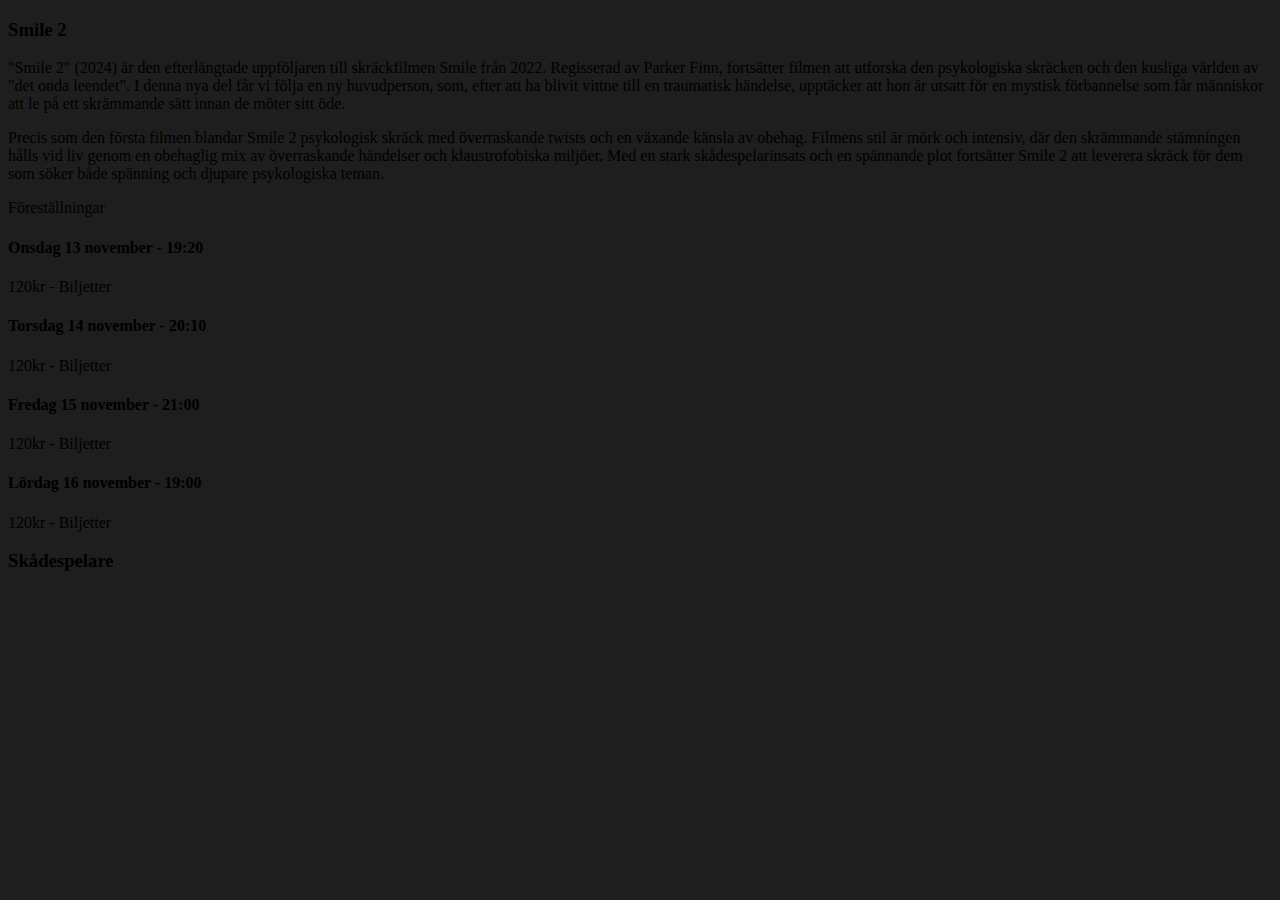
==== movieIndex.html @ 485792a9 "Created a basic HMTL structure for the movie page" ====
<!DOCTYPE html>
<html lang="sv">
<head>
  <meta charset="UTF-8">
  <meta name="viewport" content="width=device-width, initial-scale=1.0">
  <title>Popcorn & Panik</title>
  <link rel="stylesheet" href="styles.css">
</head>
<body>
    <div class="hero"></div>

<main>
    <section class="moviePictures"></section>

    <section class = "movie">
        <h3>Smile 2</h3>
        <p>
            "Smile 2" (2024) är den efterlängtade uppföljaren till skräckfilmen Smile från 2022. Regisserad av Parker Finn, fortsätter filmen att utforska den psykologiska skräcken och den kusliga världen av "det onda leendet". I denna nya del får vi följa en ny huvudperson, som, efter att ha blivit vittne till en traumatisk händelse, upptäcker att hon är utsatt för en mystisk förbannelse som får människor att le på ett skrämmande sätt innan de möter sitt öde.
        </p>
        <p>
            Precis som den första filmen blandar Smile 2 psykologisk skräck med överraskande twists och en växande känsla av obehag. Filmens stil är mörk och intensiv, där den skrämmande stämningen hålls vid liv genom en obehaglig mix av överraskande händelser och klaustrofobiska miljöer. Med en stark skådespelarinsats och en spännande plot fortsätter Smile 2 att leverera skräck för dem som söker både spänning och djupare psykologiska teman.
        </p>

        <section class = "bookTickets">
            <div class = "ticketHeader">
                <p>Föreställningar</p>
            </div>
            <div class="dates">
                <h4>Onsdag 13 november - 19:20</h4>
                <p>120kr - Biljetter</p>
                <h4>Torsdag 14 november - 20:10</h4>
                <p>120kr - Biljetter</p>
                <h4>Fredag 15 november - 21:00</h4>
                <p>120kr - Biljetter</p>
                <h4>Lördag 16 november - 19:00</h4>
                <p>120kr - Biljetter</p>
        </section>

    <section class = "actors">
        <h3>Skådespelare</h3>
        <div class = "actorPhoto"></div>
        <div class = "actorPhoto"></div>
        <div class = "actorPhoto"></div>
        <div class = "actorPhoto"></div>
        <div class = "actorPhoto"></div>
        <div class = "actorPhoto"></div>
    </section>

</main>
    <footer>
    </footer>
</body>
</html>
---- styles.css ----
/* Color variables */
:root {
    --boneWhite: #FFFDFB;
    --midnightBlack: #1E1E1E;
    --bloodRed: #B30100;
    --graveyardGreen: #3A4A37;
    --painfulPurple: #4D196D;
}

/* Font face links */
@font-face {
    font-family: 'Special Elite';
    src: url(aassets/fonts/Special_Elite/SpecialElite-Regular.ttf);
    font-weight: 400; 
}

@font-face {
    font-family: 'Ghastly Panic';
    src: url(assets/fonts/ghastly_panic/GhastlyPanic.ttf);
    font-weight: 400;
}

@font-face {
    font-family: 'Nunito Sans';
    src: url(assets/fonts/Nunito_Sans/NunitoSans-VariableFont_YTLC,opsz,wdth,wght.ttf);
}

/* Basic styling  */

* {
    box-sizing: border-box;
    background-color: var(--midnightBlack);
}

body {
    font-size: 16px;
}



.currentMoviesContainer {
    display: grid;
    grid-template-columns: repeat(2, 1fr);
    gap: 1rem;
    padding: 1rem;
}

.upcomingMoviesContainer {
    display: grid;
    grid-template-columns: repeat(2, 1fr);
    gap: 1 rem;
    padding: 1 rem;
}

.footer {
    .footer {
        display: flex;
        justify-content: center;
        align-items: center;
      }
}

/* media queries */

@media (min-width: 30rem) {
   .pageContent {
   display: grid;
   grid-template-columns: repeat(2, 1 fr);
   gap: 2 rem;
   }
}

@media (min-width: 48rem) { /* Equivalent to 768px */
    /* Styles for tablets */
}

@media (min-width: 64rem) { /* Equivalent to 1024px */
    /* Styles for desktops */
}
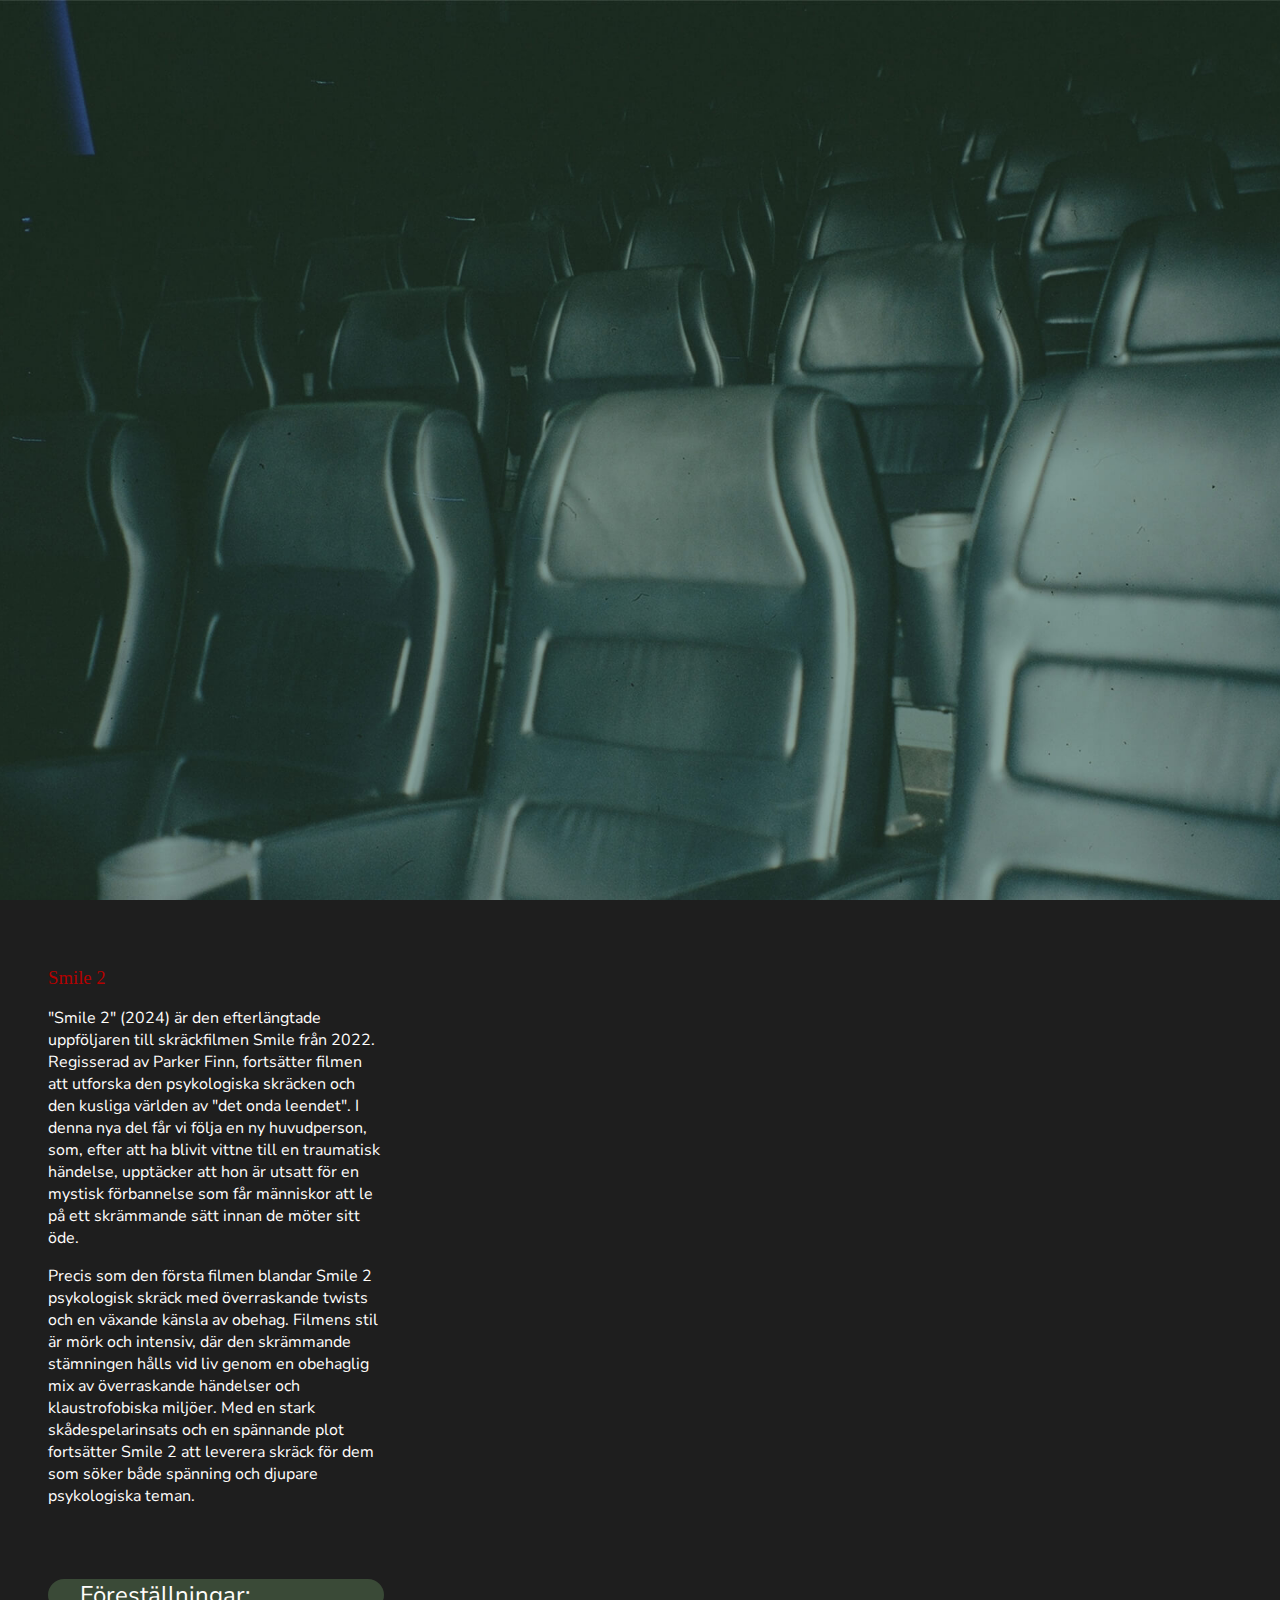
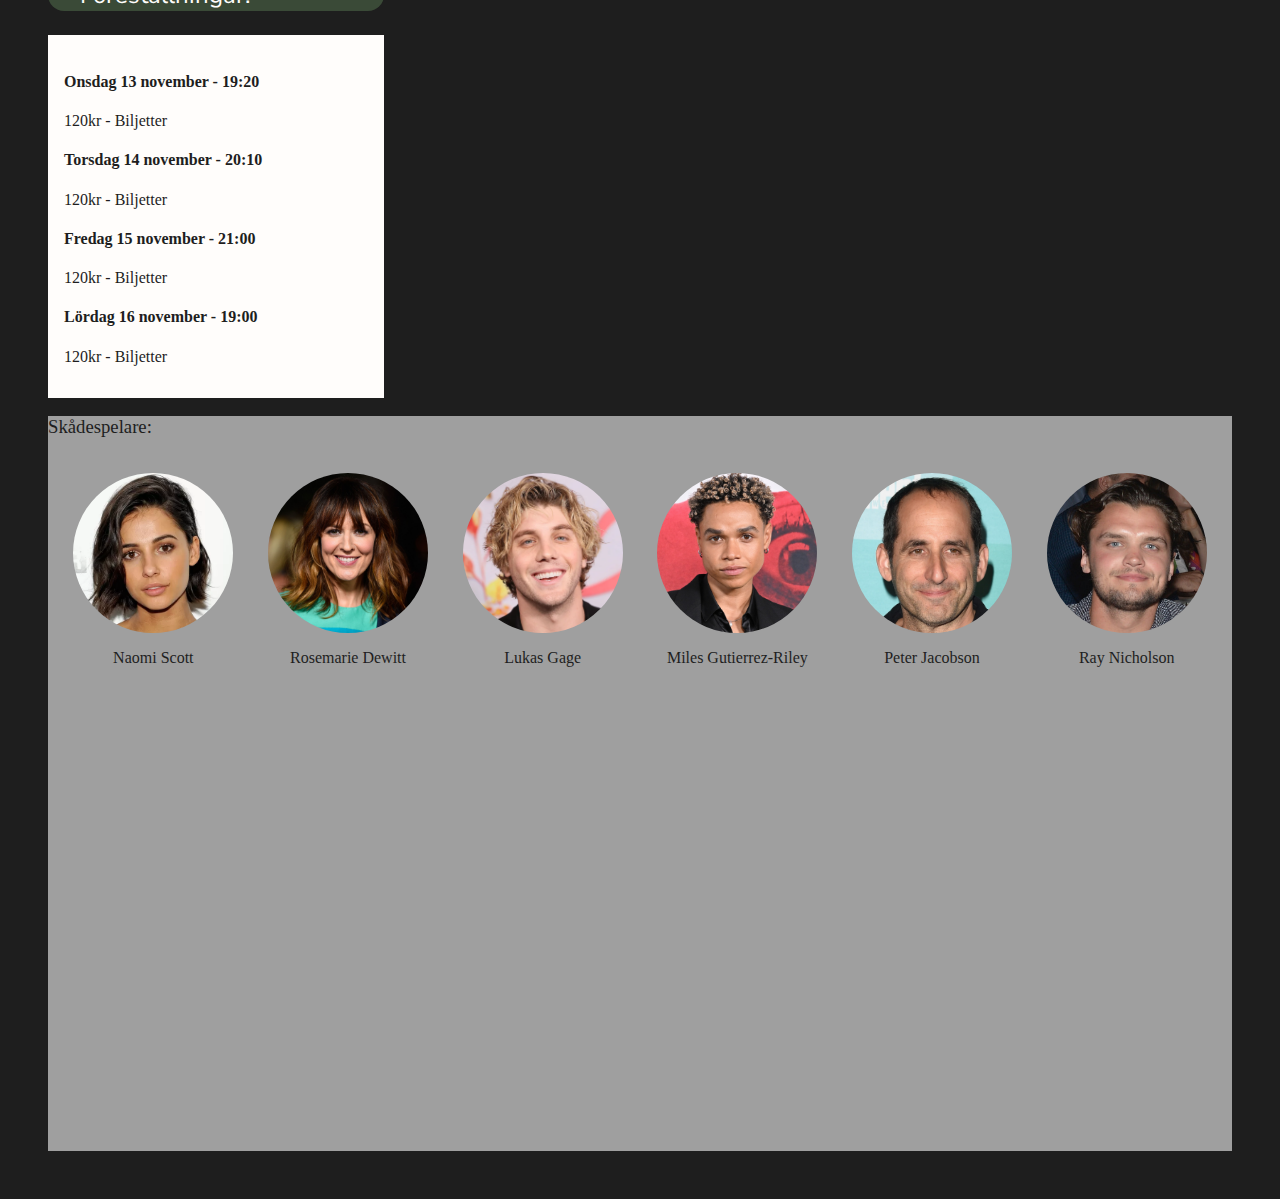
==== commit 240b3864: "A branch for working on the movieIndex page" ====
--- a/movieIndex.html
+++ b/movieIndex.html
@@ -4,13 +4,22 @@
   <meta charset="UTF-8">
   <meta name="viewport" content="width=device-width, initial-scale=1.0">
   <title>Popcorn & Panik</title>
-  <link rel="stylesheet" href="styles.css">
+  <link rel="stylesheet" href="movieIndexStyle.css">
 </head>
 <body>
     <div class="hero"></div>
 
 <main>
-    <section class="moviePictures"></section>
+
+<section class = "moviePromoContainer">
+    <section class="moviePictures">
+        <div class="imageRotator">
+            <img src="assets/images/smile2_WomanInAFurCoat.png" alt="A glamorous woman wearing sunglasses and a red coat, flanked by a young man and a middle-aged woman" class="rotatingImages">
+            <img src="assets/images/smile2_RayNicholsonSmiling.png" alt="A young man wearing a menacing smile" class="rotatingImages">
+            <img src="assets/images/smile2_SmilingWoman.png" alt="A smiling woman" class="rotatingImages">
+            <img src="assets/images/smile2_WideEyedMan.png" alt="The face of a wide-eyed, worried looking man" class = "rotatingImages">
+          </div>
+    </section>
 
     <section class = "movie">
         <h3>Smile 2</h3>
@@ -20,10 +29,11 @@
         <p>
             Precis som den första filmen blandar Smile 2 psykologisk skräck med överraskande twists och en växande känsla av obehag. Filmens stil är mörk och intensiv, där den skrämmande stämningen hålls vid liv genom en obehaglig mix av överraskande händelser och klaustrofobiska miljöer. Med en stark skådespelarinsats och en spännande plot fortsätter Smile 2 att leverera skräck för dem som söker både spänning och djupare psykologiska teman.
         </p>
+    </section>
 
         <section class = "bookTickets">
             <div class = "ticketHeader">
-                <p>Föreställningar</p>
+                <p>Föreställningar:</p>
             </div>
             <div class="dates">
                 <h4>Onsdag 13 november - 19:20</h4>
@@ -35,15 +45,36 @@
                 <h4>Lördag 16 november - 19:00</h4>
                 <p>120kr - Biljetter</p>
         </section>
+    </section>
 
     <section class = "actors">
-        <h3>Skådespelare</h3>
-        <div class = "actorPhoto"></div>
-        <div class = "actorPhoto"></div>
-        <div class = "actorPhoto"></div>
-        <div class = "actorPhoto"></div>
-        <div class = "actorPhoto"></div>
-        <div class = "actorPhoto"></div>
+        <h3>Skådespelare:</h3>
+        <div class="actorImageContainer">
+            <div class = "actorPhoto">
+                <img src="assets/images/smile2_SquareNaomiScott.png" alt = "Closeup of the actress Naomi Scott">
+                <p>Naomi Scott</p>
+            </div>
+            <div class = "actorPhoto">
+                <img src ="assets/images/smile2_SquareRosemarieDewitt.png" alt = "Closeup of the actress Rosemarie Dewitt">
+                <p>Rosemarie Dewitt</p>
+            </div>
+            <div class = "actorPhoto">
+                <img src="assets/images/smile2_SquareLukasGage.png" alt ="Closeup of the actor Lukas Gage">
+                <p>Lukas Gage</p>
+            </div>
+            <div class = "actorPhoto">
+                <img src="assets/images/smile2_SquareMilesGutierrezRiley.png" alt = "Closeup of the actor Miles Gutierrez-Riley">
+                <p>Miles Gutierrez-Riley</p>
+            </div>
+            <div class = "actorPhoto">
+                <img src = "assets/images/smile2_SquarePeterJacobson.png" alt = "Closeup of the actor Peter Jacobson">
+                <p>Peter Jacobson</p>
+            </div>
+            <div class = "actorPhoto">
+                <img src = "assets/images/Smile2_SquareRayNicholson.png" alt = "Closeup of the actor Ray Nicholson">
+                <p>Ray Nicholson</p>
+            </div>
+        </div>
     </section>
 
 </main>
--- a/movieIndexStyle.css
+++ b/movieIndexStyle.css
@@ -0,0 +1,358 @@
+/* Color variables */
+:root {
+    --boneWhite: #FFFDFB;
+    --midnightBlack: #1E1E1E;
+    --bloodRed: #B30100;                    /* Vi behöver en färgvariabel för #9F9F9F (grå)! */
+    --graveyardGreen: #3A4A37;
+    --painfulPurple: #4D196D;
+}
+
+/* Font face links */
+@font-face {
+    font-family: 'Special Elite';
+    src: url(aassets/fonts/Special_Elite/SpecialElite-Regular.ttf);
+    font-weight: 400; 
+}
+
+@font-face {
+    font-family: 'Ghastly Panic';
+    src: url(assets/fonts/ghastly_panic/GhastlyPanic.ttf);
+    font-weight: 400;
+}
+
+@font-face {
+    font-family: 'Nunito Sans';
+    src: url(assets/fonts/Nunito_Sans/NunitoSans-VariableFont_YTLC,opsz,wdth,wght.ttf);
+}
+
+/* Basic styling  */
+
+* {
+    box-sizing: border-box;
+    /* font-size: 16px; */
+}
+
+body {
+    margin: 0;
+    padding: 0;
+    background-color: var(--painfulPurple);
+    color: var(--boneWhite);
+    font-family: 'Nunito Sans';
+}
+
+/* Hero styling */
+
+.hero {
+    position: relative; /* Ensures child elements can be positioned absolutely */
+    width: 100%; /* Full width of the viewport */
+    /*height: 50vh; /* Full height of the viewport */
+    background-image: url('/assets/images/heroStartPageLarge.jpg'); /* hero image */
+    background-size: cover; /* Scale the image to cover the container */
+    background-position: center; /* Center the image */
+    margin: 0;
+    padding: 0;
+    height: calc(100vw * 9 / 16);
+}
+
+.heroTitle {
+    font-family: 'Ghastly Panic';
+    font-weight: lighter;
+    font-size: clamp(84px, 10vw + 50px, 248px);
+    color: var(--bloodRed);
+    text-align: center;
+    margin: 0; /* Remove default margin */
+    padding: 20% 0 0 0; /* Remove default padding */
+}
+
+/* Main content */
+
+main {
+    background-color: var(--midnightBlack);
+    padding: 3rem;
+    margin: auto;    
+}
+
+section {
+    width: 21rem;
+    height: auto;
+    box-sizing: border-box;
+}
+
+h3 {
+    font-family: 'Special Elite';
+    font-weight: 300;
+}
+
+
+/* Current Movies styling */
+
+.currentMoviesHeader {
+    color: var(--bloodRed);
+    font-size: 2rem;
+    margin: 0;
+    padding: 1rem 0 1rem 0;
+}
+
+.currentMoviesContainer, .upcomingMoviesContainer {
+    display: flex;
+    justify-content: space-evenly;
+}
+
+/* Offer styling */
+
+.offerHeader {
+    font-size: 2.375rem;
+    text-transform: uppercase;
+}
+
+/* Upcoming Movies styling */
+
+.upcomingMoviesHeader {
+    color: var(--bloodRed);
+    font-size: 2rem;
+}
+
+/* Newsletter styling */
+
+
+.newsletterHeader {
+    font-size: 1.5rem;
+}
+
+.newsletterInput {
+    border-radius: 1.5rem;
+    background-color: var(--graveyardGreen);
+    width: 21.25rem;
+    height: 3rem;
+    border: none;
+    text-align: center;
+    font-family: 'Nunito Sans';
+    font-size: 1rem;
+    color: #FFF !important;
+}
+
+.newsletterInput::placeholder{
+    color: var(--boneWhite);
+}
+
+
+/* .currentMoviesContainer {
+    display: grid;
+    grid-template-columns: repeat(2, 1fr);
+    gap: 1rem;
+    padding: 1rem;
+}
+
+.upcomingMoviesContainer {
+    display: grid;
+    grid-template-columns: repeat(2, 1fr);
+    gap: 1 rem;
+    padding: 1 rem;
+} */
+
+/* Button styling */
+
+.button {
+    background-color: var(--painfulPurple);
+    color: var(--boneWhite);
+    border-radius: 25px;
+    height: 2rem;
+    width: auto;
+    padding: 0.5rem 2rem;
+    border: none;
+    display: inline-flex;
+    justify-content: center;
+    align-items: center;
+    gap: 10px;
+    font-size: 1rem;
+    line-height: normal;
+}
+
+.button:hover {
+    background-color: var(--boneWhite);
+    color: var(--midnightBlack);
+}
+
+.button:visited {
+    background-color: var(--graveyardGreen);
+}
+
+/* Footer styling */
+
+footer {
+    background-color: var(--painfulPurple);
+}
+
+
+/*Movie Index styling */
+
+.moviePromoContainer {
+    display: grid;
+    grid-template-columns: repeat(1, 1fr);
+}
+
+.movie h3 {
+    color: var(--bloodRed);
+}
+
+/* Container for the images */
+.imageRotator {
+    position: relative;
+    width: 20rem;  
+    height: 20rem; 
+    overflow: hidden;
+}
+
+ .rotatingImages {
+    position: absolute;
+    top: 0;
+    left: 0;
+    width: 100%;
+    height: 100%;
+    opacity: 0;
+    animation: rotateImages 16s infinite; /* 16 seconds for all images to rotate */
+}
+
+/* Set the delay for each image to start at different times */
+.rotatingImages:nth-child(1) {
+    animation-delay: 0s;
+}
+
+.rotatingImages:nth-child(2) {
+    animation-delay: 4s;
+}
+
+.rotatingImages:nth-child(3) {
+    animation-delay: 8s;
+}
+
+.rotatingImages:nth-child(4) {
+    animation-delay: 12s;
+}
+
+/* Keyframes for the rotation effect */
+@keyframes rotateImages {
+    0%, 100% {
+        opacity: 0; /* Fully transparent at the start and end of the animation cycle */
+    }
+    15%, 85% {
+        opacity: 1; /* Fully visible during 15% to 85% of the animation cycle */
+    }
+}
+
+.ticketHeader {
+    background-color: var( --graveyardGreen);
+    border-radius: 1.5rem;
+    font-size: 1.5rem;
+    padding-left: 2rem;
+}
+
+.dates {
+    background-color: var(--boneWhite);
+    color: var(--midnightBlack);
+    font-family: 'Special Elite';
+    padding: 1rem;
+}
+
+.actors {
+    background-color: #9F9F9F;
+    color: var(--midnightBlack);
+    font-family: 'Special Elite';
+}
+
+.actorPhoto img {
+    width: 10rem;
+    height: 10rem;
+    border-radius: 50%;
+}
+
+.actorPhoto {
+    display: flex;
+    flex-direction: column;
+    justify-content: center; 
+    align-items: center;   
+    text-align: center;  
+}
+
+.actorImageContainer {
+    display: grid;
+    grid-template-columns: repeat(2, 1fr);          /*Varför får jag bara två (fyrkantiga!) bilder på mobil? */
+    grid-template-rows: repeat(3, 1fr);   
+    gap: 1rem; 
+    padding: 1rem;
+}
+
+/* media queries */
+
+@media (min-width: 30rem) { /* ANVÄND INTE REM HÄR */
+   /* .pageContent {
+   display: grid;
+   grid-template-columns: repeat(2, 1 fr);
+   gap: 2 rem; */
+   }
+
+@media (min-width: 768px) {
+    .hero {
+      height: 100vh; /* Fullscreen for larger screens */
+    }
+
+    .imageRotator {
+        position: relative;
+        width: 29rem;  
+        height: 29rem; 
+        overflow: hidden;
+    }
+
+    .moviePromoContainer {
+        display: grid;
+        grid-template-columns: 1fr 1fr; 
+        grid-template-rows: auto auto; 
+        gap: 2rem;
+        width: 100%;
+    }
+
+    .movie {
+        grid-column: 1; 
+        grid-row: 1; 
+    }
+
+    .moviePictures {
+        grid-column: 2; 
+        grid-row: 1; 
+    }
+
+    .bookTickets {
+        grid-column: 1; 
+        grid-row: 2;
+    }
+
+    .actors {
+        width: 100%;
+    }
+
+    .actorImageContainer {
+        display: grid;
+        grid-template-columns: repeat(6, 1fr);
+    }
+
+  }
+
+@media (min-width: 1024rem) { /* Equivalent to 1024px */
+    .hero {
+        height: 100vh; /* Fullscreen for larger screens */
+      }
+
+    .moviePromoContainer {
+        grid-template-columns: 1fr 1fr; 
+        width: 100%;
+    }
+
+    .actorImageContainer {
+        display: grid;
+        grid-template-rows: repeat(6, 1fr);
+    }
+}
+
+
+
+
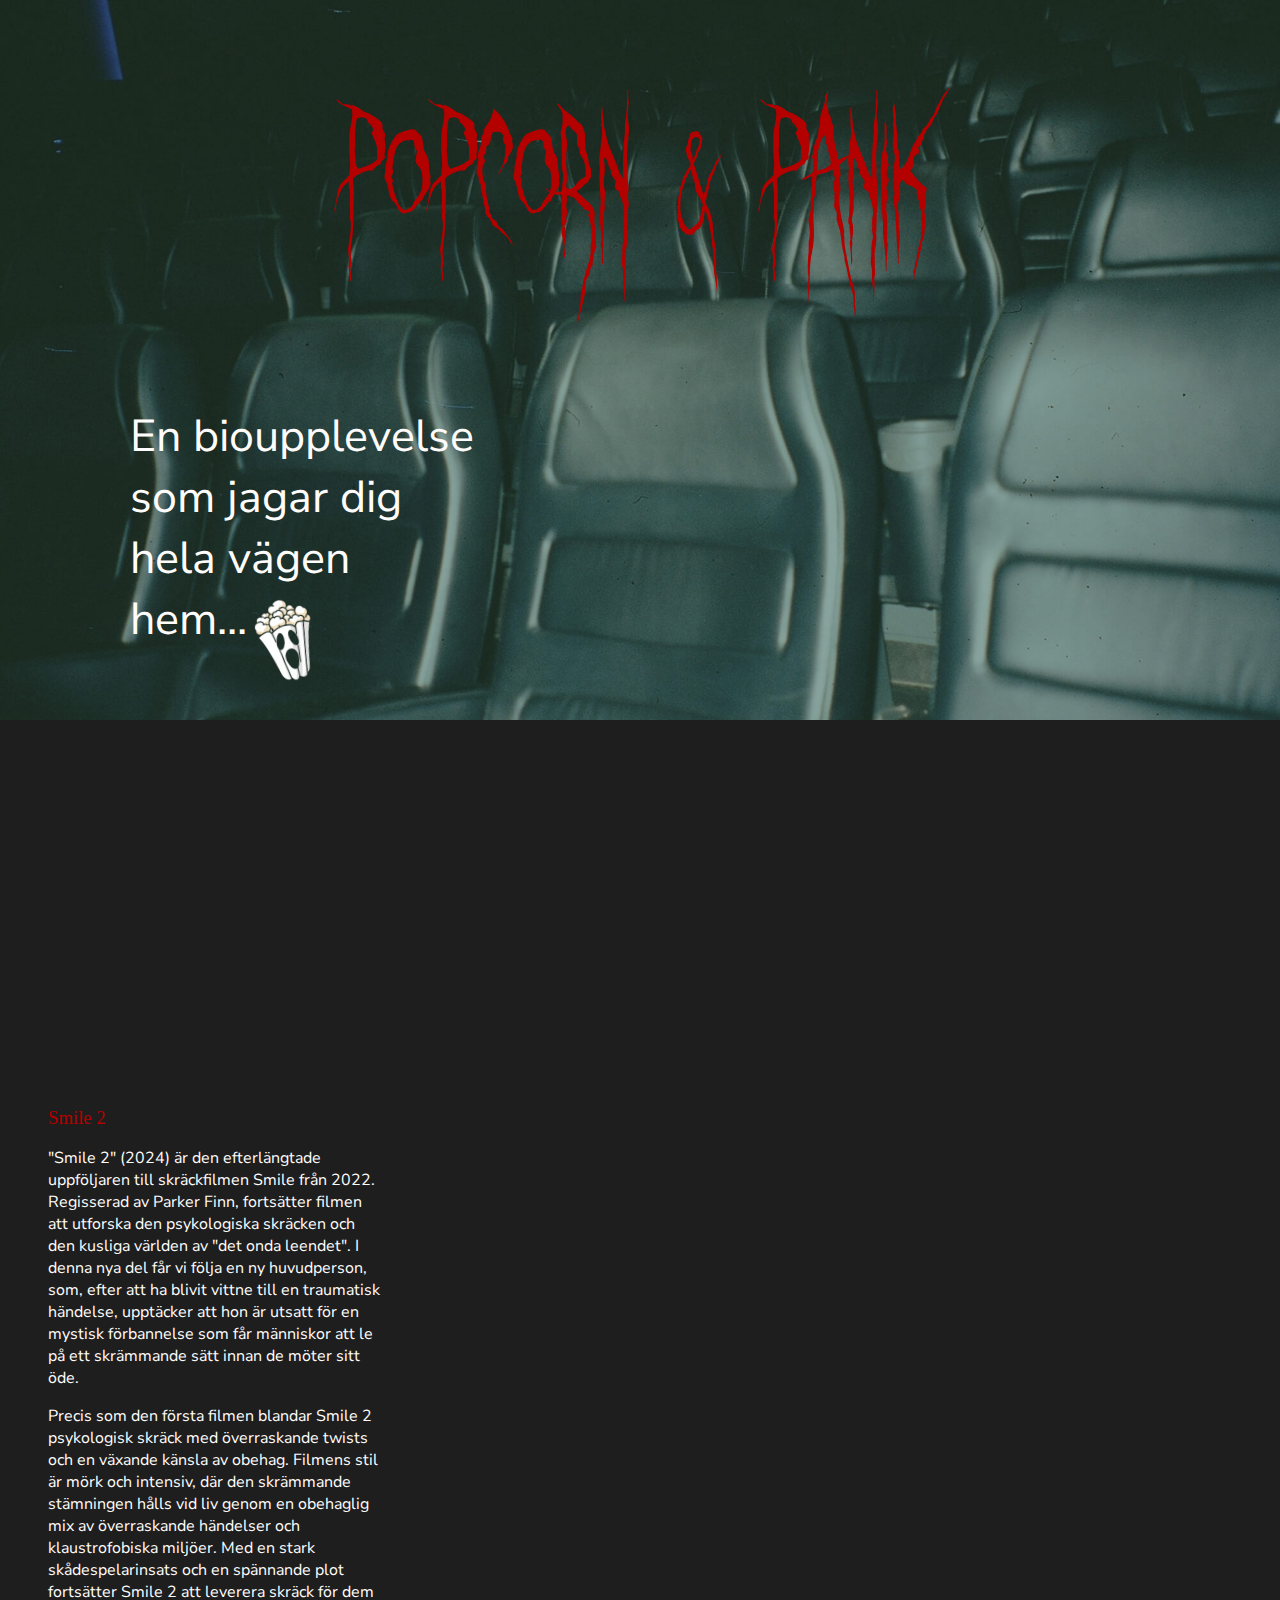
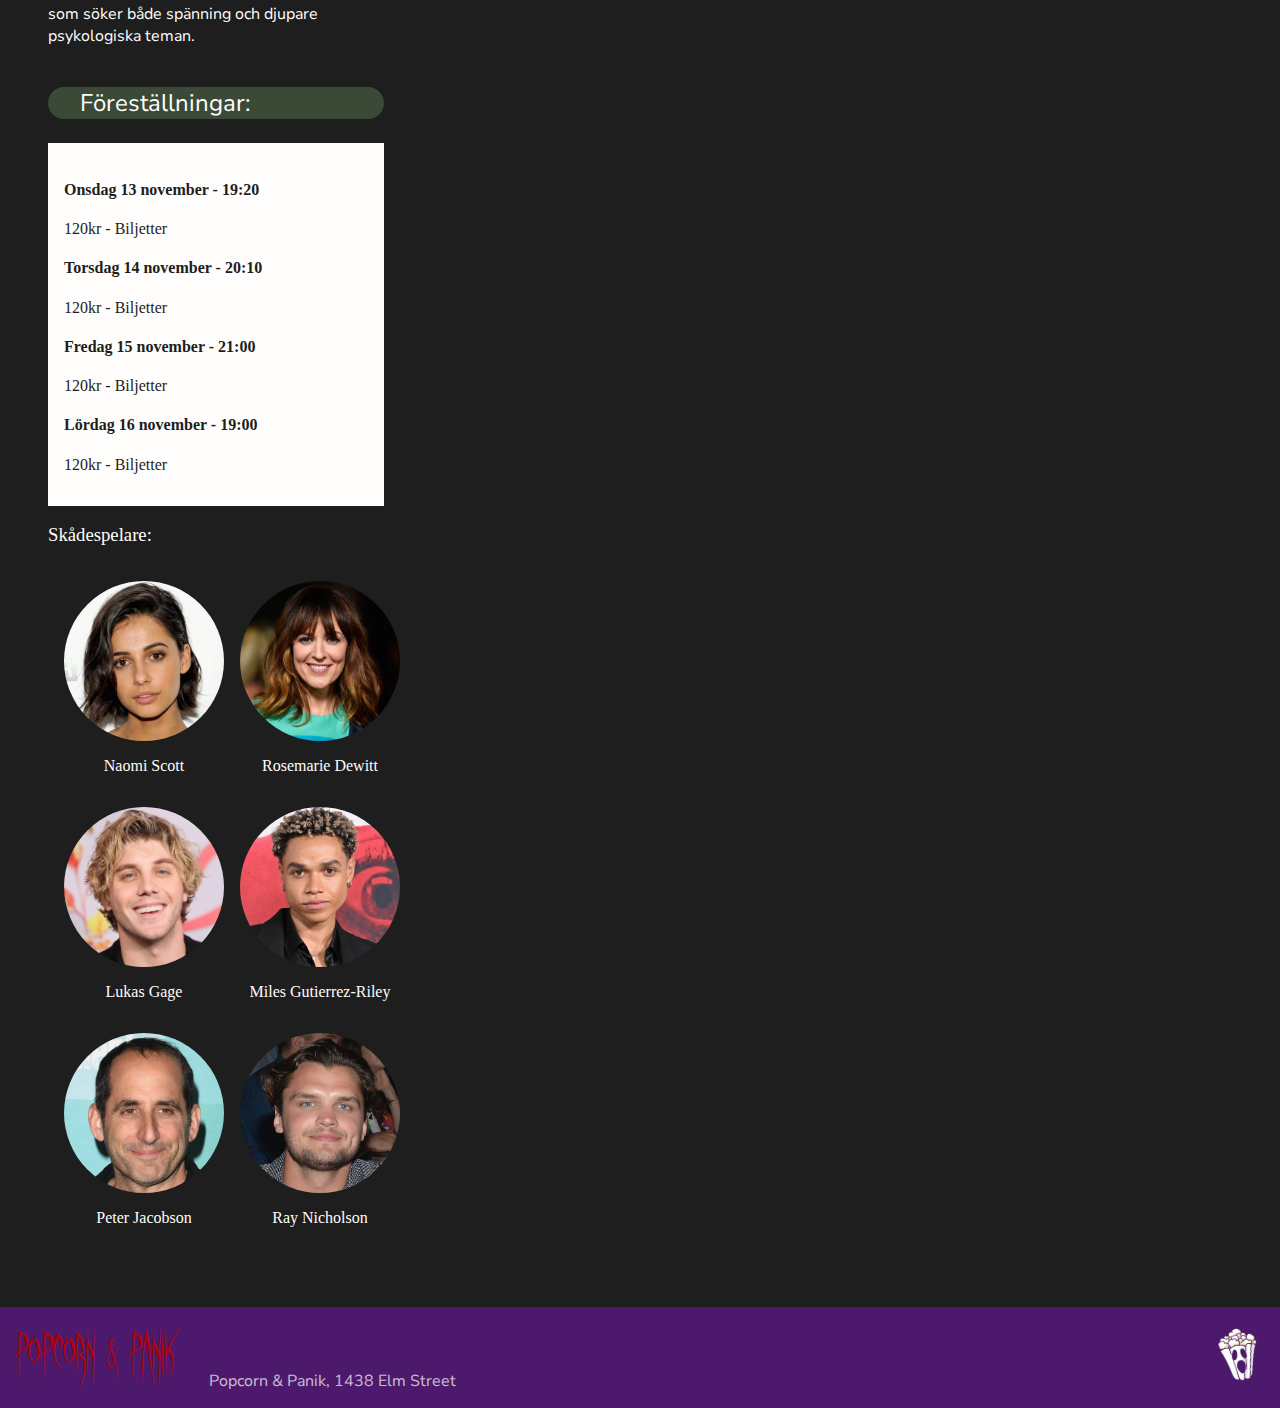
==== commit 8382255f: "added header and footer to movieIndex.html and adjusted styles" ====
--- a/movieIndex.html
+++ b/movieIndex.html
@@ -7,7 +7,20 @@
   <link rel="stylesheet" href="movieIndexStyle.css">
 </head>
 <body>
-    <div class="hero"></div>
+
+        <!-- Hero container -->
+
+        <header class="hero">
+            <h1 class="heroTitle">Popcorn & Panik</h1>
+            <div class="heroText">
+                En bioupplevelse <br>
+                som jagar dig <br>
+                hela vägen <br>
+                hem...
+    
+                <img src="/assets/images/heroLogoBig.png" alt="" class="heroLogo">
+            </div>
+        </header>
 
 <main>
 
@@ -78,7 +91,18 @@
     </section>
 
 </main>
+
+    <!-- Footer section-->
+
     <footer>
+        <div class="footerTextContainer">
+            <div class="footerText">Popcorn & Panik</div>
+            <div class="footerAdress">Popcorn & Panik, 1438 Elm Street</div>
+        </div>
+        <div class="footerLogoContainer">
+            <img src="/assets/images/popcornPanicLogo.png" alt="" class="footerLogo">
+        </div>
     </footer>
+    
 </body>
 </html>
--- a/movieIndexStyle.css
+++ b/movieIndexStyle.css
@@ -2,7 +2,7 @@
 :root {
     --boneWhite: #FFFDFB;
     --midnightBlack: #1E1E1E;
-    --bloodRed: #B30100;                    /* Vi behöver en färgvariabel för #9F9F9F (grå)! */
+    --bloodRed: #B30100;                 
     --graveyardGreen: #3A4A37;
     --painfulPurple: #4D196D;
 }
@@ -43,25 +43,39 @@
 /* Hero styling */
 
 .hero {
-    position: relative; /* Ensures child elements can be positioned absolutely */
-    width: 100%; /* Full width of the viewport */
-    /*height: 50vh; /* Full height of the viewport */
-    background-image: url('/assets/images/heroStartPageLarge.jpg'); /* hero image */
-    background-size: cover; /* Scale the image to cover the container */
-    background-position: center; /* Center the image */
+    /* position: relative;  */
+    width: 100%; 
+    height: 45rem;
+    background-image: url('/assets/images/heroStartPageLarge.jpg'); 
+    background-size: cover; 
+    background-position: center; 
     margin: 0;
     padding: 0;
-    height: calc(100vw * 9 / 16);
 }
 
 .heroTitle {
     font-family: 'Ghastly Panic';
     font-weight: lighter;
-    font-size: clamp(84px, 10vw + 50px, 248px);
+    font-size: clamp(5.25rem, 10vw + 3.125rem, 15.5rem);
     color: var(--bloodRed);
     text-align: center;
     margin: 0; /* Remove default margin */
-    padding: 20% 0 0 0; /* Remove default padding */
+    padding: 4.5rem 0 0 0; 
+}
+
+.heroText {
+    font-size: clamp(1.5rem, 3.5vw, 3rem);
+    position: relative;
+    left: 130px;
+    top: 80px;
+}
+
+.heroLogo {
+    position: absolute;
+    width: 82.848px;
+    height: 102.937px;
+    transform: rotate(-6.189deg);
+
 }
 
 /* Main content */
@@ -255,8 +269,8 @@
 }
 
 .actors {
-    background-color: #9F9F9F;
-    color: var(--midnightBlack);
+    background-color:var(--midnightBlack);
+    color: var(--boneWhite);
     font-family: 'Special Elite';
 }
 
@@ -282,6 +296,39 @@
     padding: 1rem;
 }
 
+/* Footer styling */
+
+footer {
+    background-color: var(--painfulPurple);
+    display: flex;
+    flex-direction: row;
+    justify-content: space-between;
+    align-items: center;
+    padding: 1rem;
+}
+
+.footerTextContainer {
+    display: flex;
+    align-items: flex-end;
+    gap: 2rem;
+}
+
+.footerText {
+    font-family: 'Ghastly Panic';
+    color: var(--bloodRed);
+    font-size: 3rem;
+}
+
+.footerAdress {
+    opacity: 0.7;
+}
+
+.footerLogo {
+    width: 47.917px;
+    height: 59.537px;
+    transform: rotate(-6.189deg);
+}
+
 /* media queries */
 
 @media (min-width: 30rem) { /* ANVÄND INTE REM HÄR */
@@ -291,10 +338,21 @@
    gap: 2 rem; */
    }
 
-@media (min-width: 768px) {
+@media (max-width: 768px) { /* ANVÄND INTE REM HÄR */
     .hero {
-      height: 100vh; /* Fullscreen for larger screens */
-    }
+        background-image: url('/assets/images/heroStartPageSmall.jpg');
+        height: 375px;
+    }
+    .heroText {
+        left: 25px;
+        top: 40px;
+    }
+    .heroLogo {
+        width: 2rem;
+        height: 2.39rem;
+        transform: rotate(-6.094deg);
+    }
+
 
     .imageRotator {
         position: relative;
@@ -335,6 +393,19 @@
         grid-template-columns: repeat(6, 1fr);
     }
 
+    .footerText {
+        font-size: 24px;
+    }
+
+    .footerAdress {
+        font-size: 12px;
+    }
+
+    .footerLogo {
+        width: 35.575px;
+        height: 44.202px;
+    }
+
   }
 
 @media (min-width: 1024rem) { /* Equivalent to 1024px */
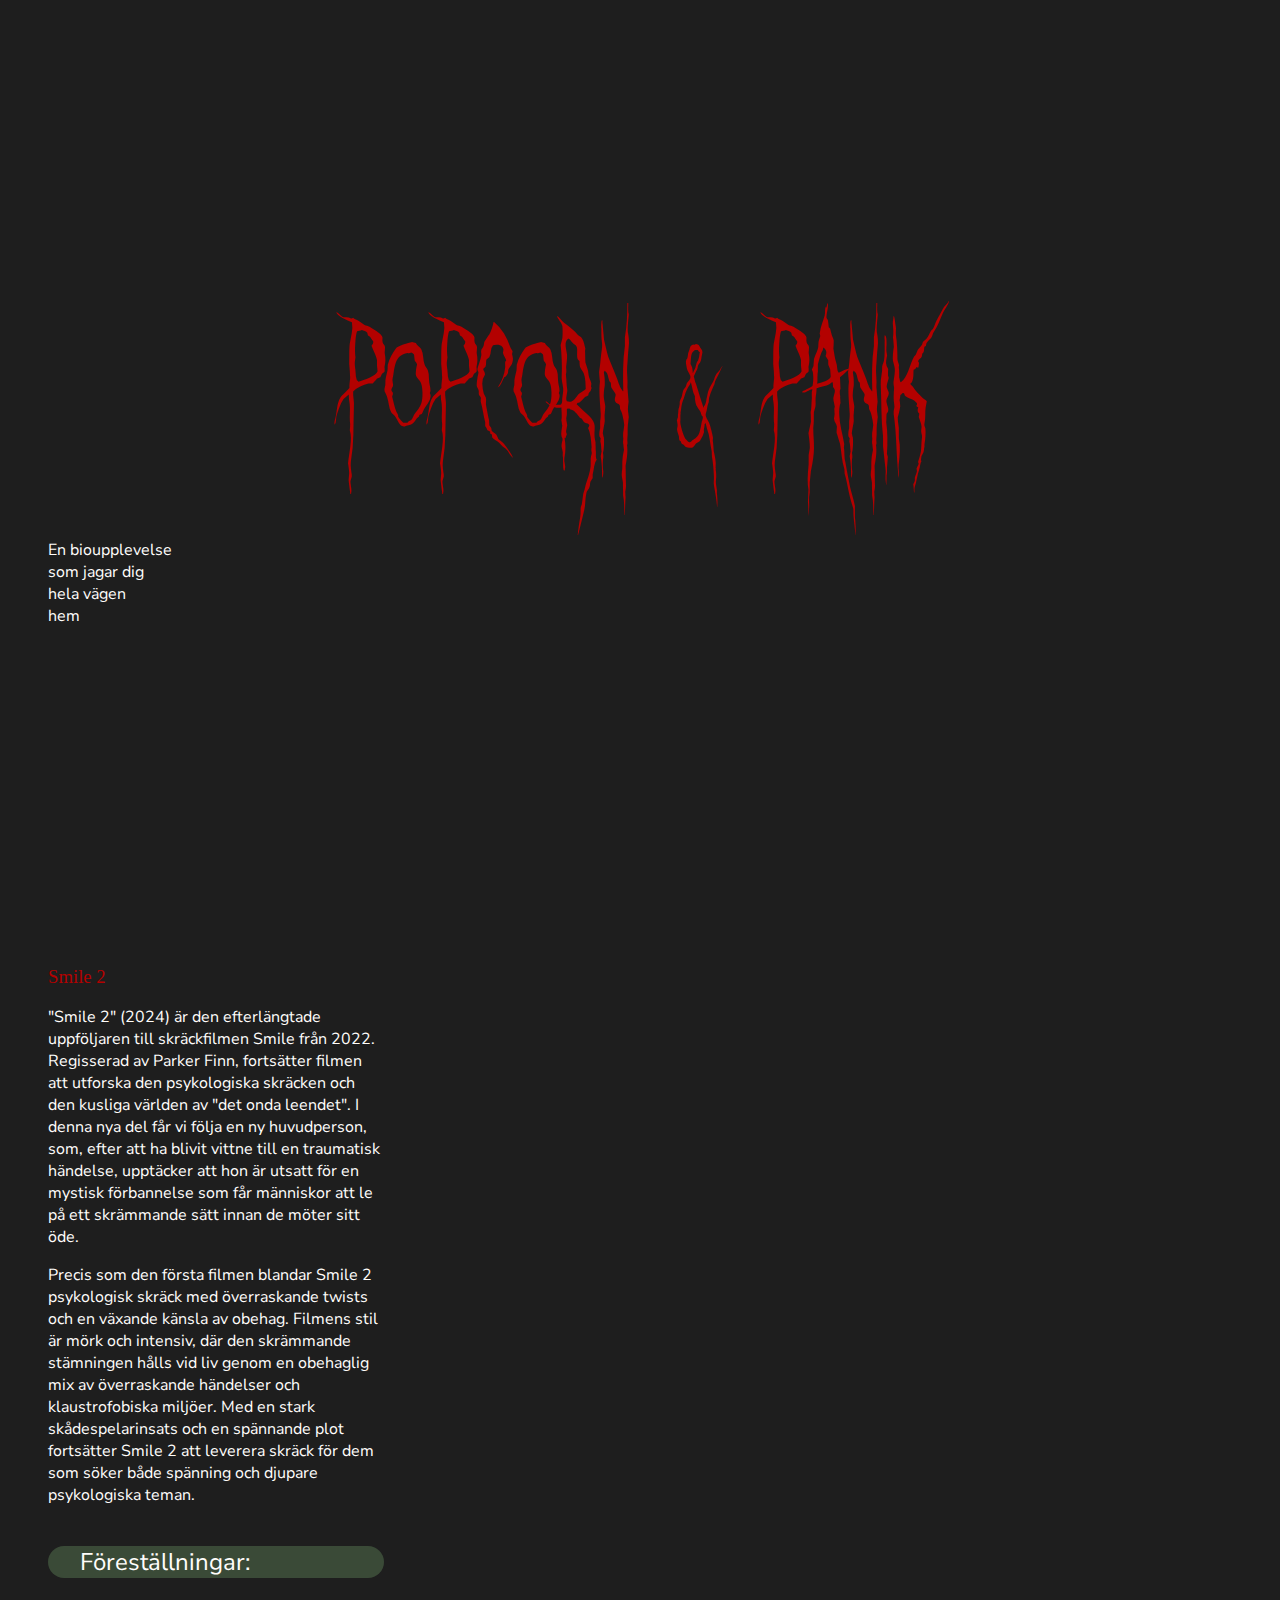
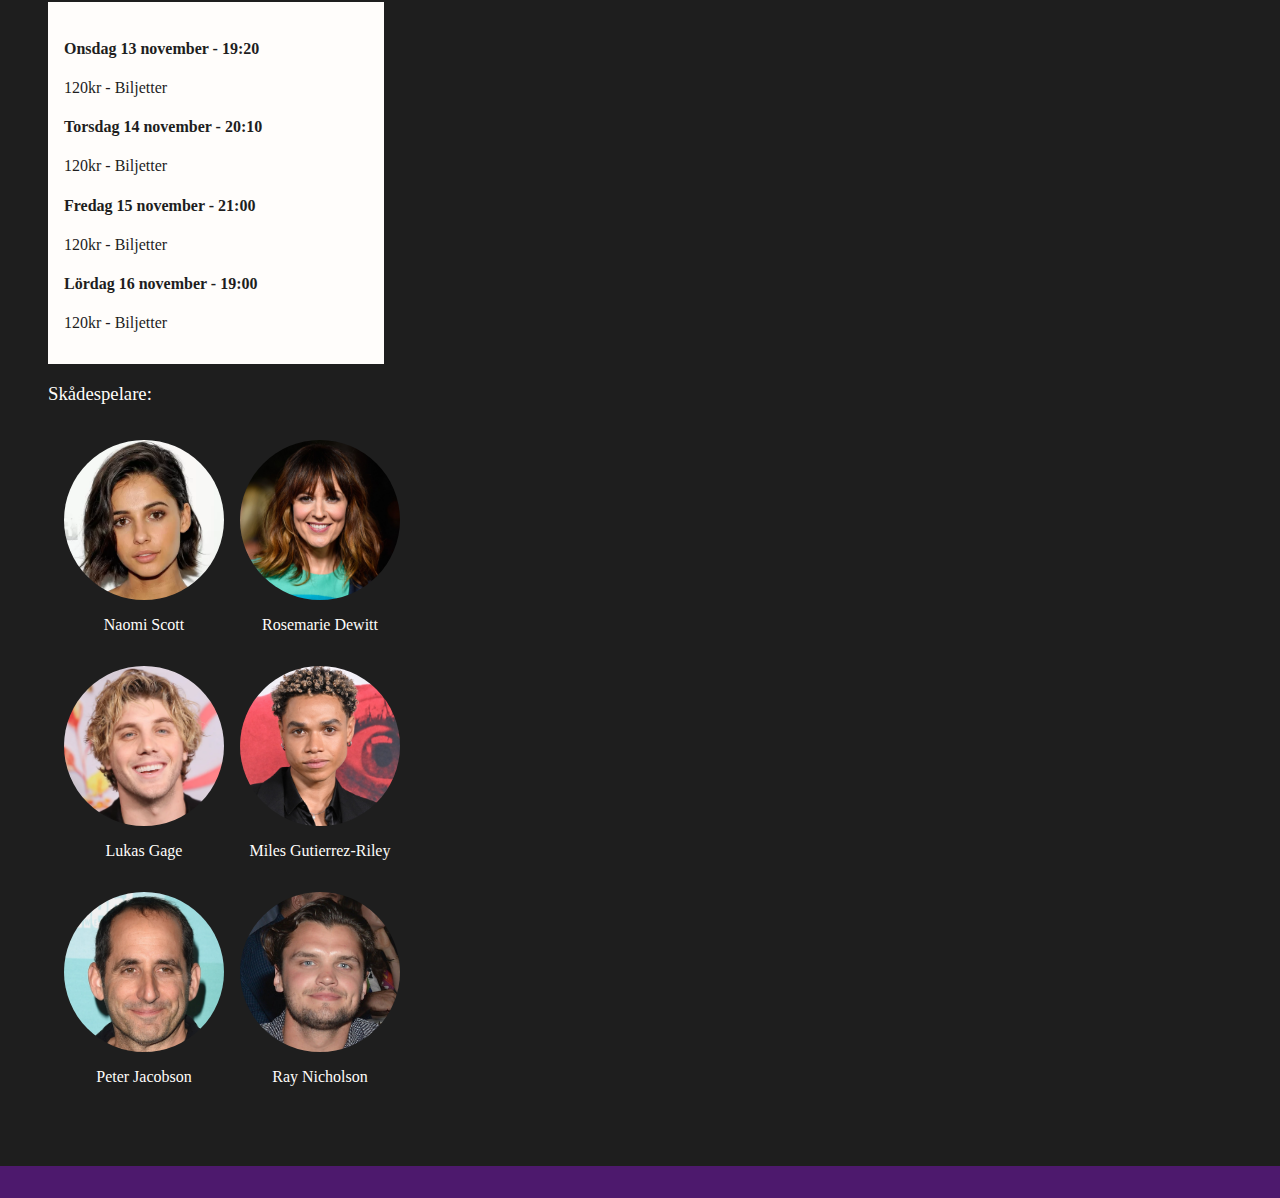
==== commit b15e98f6: "Inserted actors and rotator" ====
--- a/movieIndex.html
+++ b/movieIndex.html
@@ -7,22 +7,19 @@
   <link rel="stylesheet" href="movieIndexStyle.css">
 </head>
 <body>
-
-        <!-- Hero container -->
-
-        <header class="hero">
-            <h1 class="heroTitle">Popcorn & Panik</h1>
-            <div class="heroText">
-                En bioupplevelse <br>
-                som jagar dig <br>
-                hela vägen <br>
-                hem...
-    
-                <img src="/assets/images/heroLogoBig.png" alt="" class="heroLogo">
-            </div>
-        </header>
+    <div class="hero"></div>
 
 <main>
+
+    <header class="hero">
+    <h1 class="heroTitle">Popcorn & Panik</h1>
+    <div class="heroText">
+        En bioupplevelse <br>
+        som jagar dig <br>
+        hela vägen <br>
+        hem
+    </div>
+</header>
 
 <section class = "moviePromoContainer">
     <section class="moviePictures">
@@ -91,18 +88,7 @@
     </section>
 
 </main>
-
-    <!-- Footer section-->
-
     <footer>
-        <div class="footerTextContainer">
-            <div class="footerText">Popcorn & Panik</div>
-            <div class="footerAdress">Popcorn & Panik, 1438 Elm Street</div>
-        </div>
-        <div class="footerLogoContainer">
-            <img src="/assets/images/popcornPanicLogo.png" alt="" class="footerLogo">
-        </div>
     </footer>
-    
 </body>
 </html>
--- a/movieIndexStyle.css
+++ b/movieIndexStyle.css
@@ -42,41 +42,28 @@
 
 /* Hero styling */
 
-.hero {
-    /* position: relative;  */
-    width: 100%; 
-    height: 45rem;
-    background-image: url('/assets/images/heroStartPageLarge.jpg'); 
-    background-size: cover; 
-    background-position: center; 
+hero {
+    position: relative; /* Ensures child elements can be positioned absolutely */
+    width: 100%; /* Full width of the viewport */
+    /*height: 50vh; /* Full height of the viewport */
+    background-image: url('/assets/images/heroStartPageLarge.jpg'); /* hero image */
+    background-size: cover; /* Scale the image to cover the container */
+    background-position: center; /* Center the image */
     margin: 0;
     padding: 0;
+    height: calc(100vw * 9 / 16);
 }
 
 .heroTitle {
     font-family: 'Ghastly Panic';
     font-weight: lighter;
-    font-size: clamp(5.25rem, 10vw + 3.125rem, 15.5rem);
+    font-size: clamp(84px, 10vw + 50px, 248px);
     color: var(--bloodRed);
     text-align: center;
     margin: 0; /* Remove default margin */
-    padding: 4.5rem 0 0 0; 
-}
-
-.heroText {
-    font-size: clamp(1.5rem, 3.5vw, 3rem);
-    position: relative;
-    left: 130px;
-    top: 80px;
-}
-
-.heroLogo {
-    position: absolute;
-    width: 82.848px;
-    height: 102.937px;
-    transform: rotate(-6.189deg);
-
-}
+    padding: 20% 0 0 0; /* Remove default padding */
+}
+
 
 /* Main content */
 
